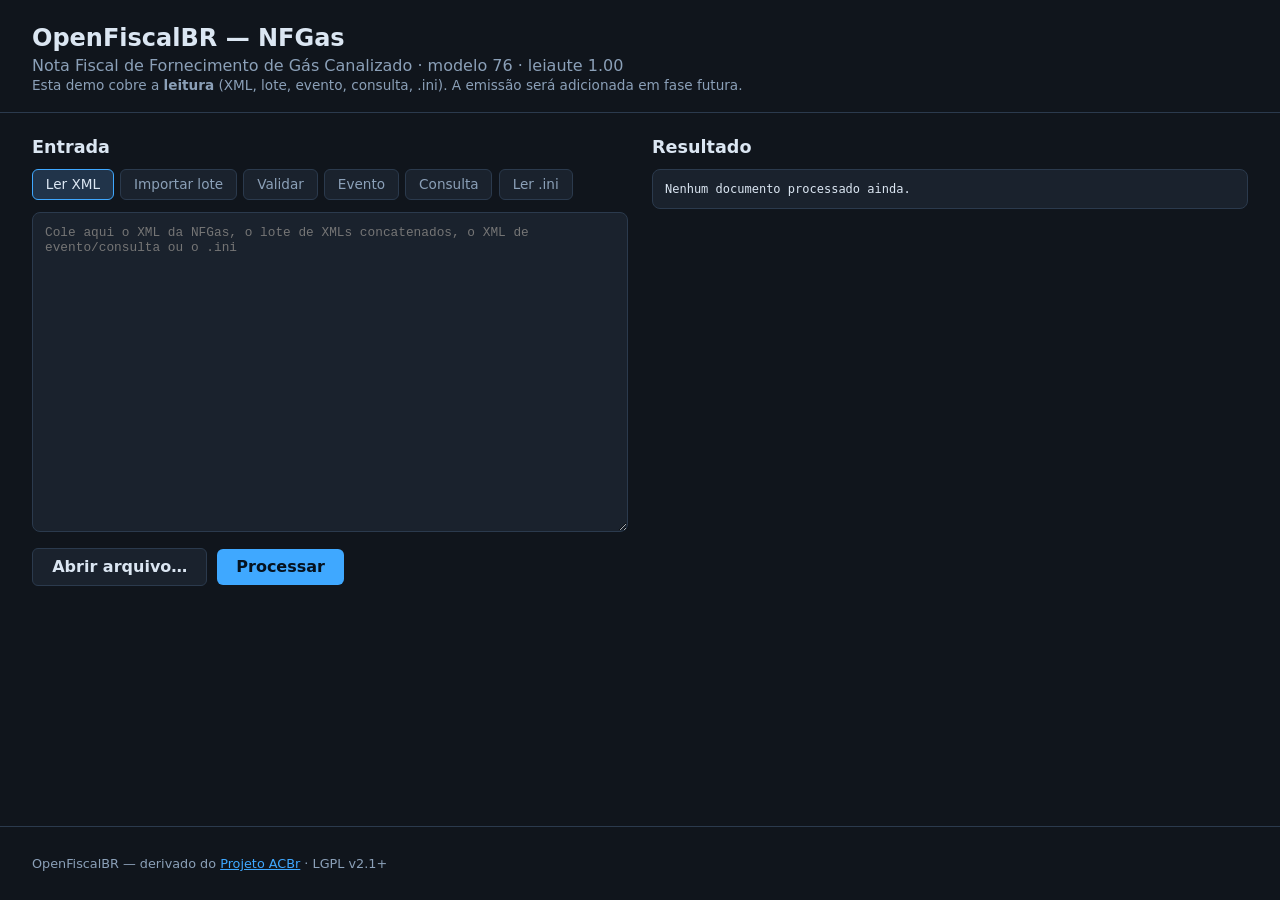
==== demos/nfgas/frontend/index.html @ 3c1e091f "Ajustes na NFeGas e sped" ====
<!DOCTYPE html>
<html lang="pt-BR">
<head>
  <meta charset="UTF-8">
  <meta name="viewport" content="width=device-width, initial-scale=1.0">
  <title>OpenFiscalBR — Demo NFGas (leitura e importação em lote)</title>
  <link rel="stylesheet" href="style.css">
</head>
<body>
  <header>
    <h1>OpenFiscalBR — NFGas</h1>
    <p>Nota Fiscal de Fornecimento de Gás Canalizado · modelo 76 · leiaute 1.00</p>
    <p class="aviso">Esta demo cobre a <strong>leitura</strong> (XML, lote, evento, consulta, .ini).
      A emissão será adicionada em fase futura.</p>
  </header>

  <main>
    <section class="entrada">
      <h2>Entrada</h2>
      <div class="abas" role="tablist">
        <button class="aba ativa" data-acao="ler">Ler XML</button>
        <button class="aba" data-acao="ler-lote">Importar lote</button>
        <button class="aba" data-acao="validar">Validar</button>
        <button class="aba" data-acao="ler-evento">Evento</button>
        <button class="aba" data-acao="ler-consulta">Consulta</button>
        <button class="aba" data-acao="ler-ini">Ler .ini</button>
      </div>

      <textarea id="conteudo" spellcheck="false"
        placeholder="Cole aqui o XML da NFGas, o lote de XMLs concatenados, o XML de evento/consulta ou o .ini"></textarea>

      <div class="acoes">
        <label class="botao secundario">
          Abrir arquivo…
          <input type="file" id="arquivo" accept=".xml,.ini,.txt" hidden>
        </label>
        <button id="processar" class="botao">Processar</button>
      </div>
      <p id="erro" class="erro" hidden></p>
    </section>

    <section class="saida">
      <h2>Resultado</h2>
      <div id="resumo" class="resumo" hidden></div>
      <pre id="resultado">Nenhum documento processado ainda.</pre>
    </section>
  </main>

  <footer>
    <p>OpenFiscalBR — derivado do <a href="http://projetoacbr.com.br">Projeto ACBr</a> · LGPL v2.1+</p>
  </footer>

  <script src="app.js"></script>
</body>
</html>
---- demos/nfgas/frontend/style.css ----
/* OpenFiscalBR - Demo NFGas - LGPL v2.1+ */

:root {
  --fundo: #10151c;
  --painel: #1a222d;
  --borda: #2b3a4d;
  --texto: #dbe6f2;
  --texto-suave: #8ba0b8;
  --acento: #3fa8ff;
  --ok: #43c98b;
  --erro: #ff6b6b;
}

* { box-sizing: border-box; }

body {
  margin: 0;
  font-family: "Segoe UI", system-ui, sans-serif;
  background: var(--fundo);
  color: var(--texto);
  min-height: 100vh;
  display: flex;
  flex-direction: column;
}

header {
  padding: 1.5rem 2rem 1rem;
  border-bottom: 1px solid var(--borda);
}

header h1 { margin: 0 0 .25rem; font-size: 1.5rem; }
header p { margin: .15rem 0; color: var(--texto-suave); }
header .aviso { font-size: .85rem; }

main {
  flex: 1;
  display: grid;
  grid-template-columns: 1fr 1fr;
  gap: 1.5rem;
  padding: 1.5rem 2rem;
}

@media (max-width: 900px) {
  main { grid-template-columns: 1fr; }
}

section h2 { margin: 0 0 .75rem; font-size: 1.1rem; }

.abas { display: flex; flex-wrap: wrap; gap: .4rem; margin-bottom: .75rem; }

.aba {
  background: var(--painel);
  color: var(--texto-suave);
  border: 1px solid var(--borda);
  border-radius: 6px;
  padding: .4rem .8rem;
  cursor: pointer;
  font: inherit;
  font-size: .85rem;
}

.aba.ativa {
  color: var(--texto);
  border-color: var(--acento);
  background: #21344a;
}

textarea {
  width: 100%;
  min-height: 320px;
  background: var(--painel);
  color: var(--texto);
  border: 1px solid var(--borda);
  border-radius: 8px;
  padding: .75rem;
  font-family: Consolas, "Courier New", monospace;
  font-size: .8rem;
  resize: vertical;
}

.acoes {
  display: flex;
  gap: .6rem;
  margin-top: .75rem;
  align-items: center;
}

.botao {
  background: var(--acento);
  color: #06121f;
  border: none;
  border-radius: 6px;
  padding: .55rem 1.2rem;
  font: inherit;
  font-weight: 600;
  cursor: pointer;
}

.botao:disabled { opacity: .5; cursor: wait; }

.botao.secundario {
  background: var(--painel);
  color: var(--texto);
  border: 1px solid var(--borda);
  display: inline-block;
}

.erro {
  color: var(--erro);
  background: rgba(255, 107, 107, .1);
  border: 1px solid rgba(255, 107, 107, .4);
  border-radius: 6px;
  padding: .5rem .75rem;
  margin-top: .75rem;
  font-size: .85rem;
}

.resumo { margin-bottom: .75rem; }

.cartao {
  background: var(--painel);
  border: 1px solid var(--borda);
  border-radius: 8px;
  padding: .6rem .9rem;
  margin-bottom: .5rem;
}

.cartao p { margin: .2rem 0; font-size: .85rem; }
.cartao .chave { font-family: Consolas, monospace; color: var(--texto-suave); font-size: .78rem; }

.situacao { padding: .1rem .5rem; border-radius: 10px; font-size: .75rem; }
.situacao.confirmada { background: rgba(67, 201, 139, .15); color: var(--ok); }
.situacao.cancelada { background: rgba(255, 107, 107, .15); color: var(--erro); }
.situacao.neutra { background: rgba(139, 160, 184, .15); color: var(--texto-suave); }

.destaque { color: var(--ok); font-size: .9rem; }
.falha { color: var(--erro); font-size: .85rem; }

pre#resultado {
  background: var(--painel);
  border: 1px solid var(--borda);
  border-radius: 8px;
  padding: .75rem;
  font-size: .75rem;
  overflow: auto;
  max-height: 60vh;
  white-space: pre-wrap;
  word-break: break-word;
}

footer {
  padding: 1rem 2rem;
  border-top: 1px solid var(--borda);
  color: var(--texto-suave);
  font-size: .8rem;
}

footer a { color: var(--acento); }
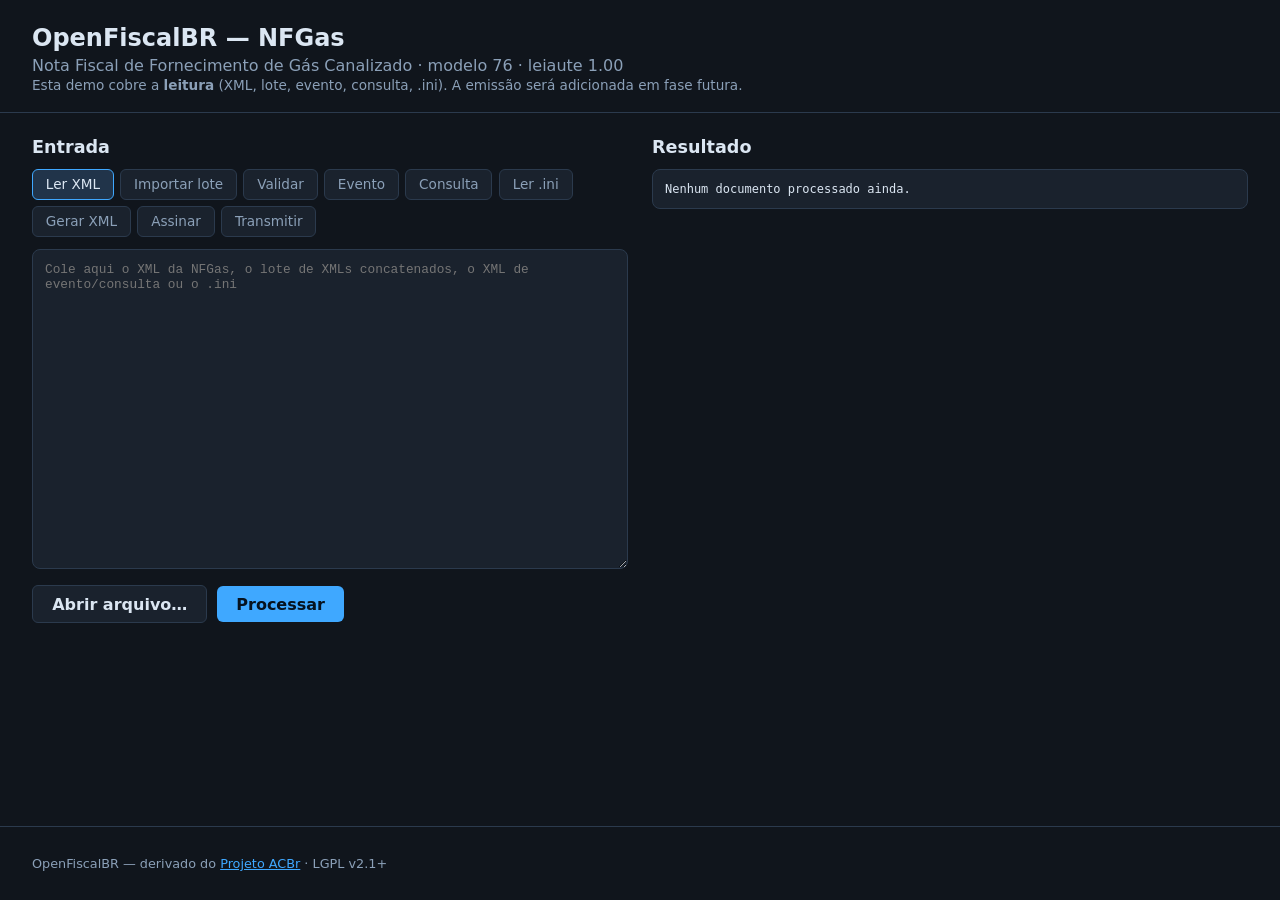
==== commit fc28878f: "Finalização NFGas" ====
--- a/demos/nfgas/frontend/index.html
+++ b/demos/nfgas/frontend/index.html
@@ -24,6 +24,9 @@
         <button class="aba" data-acao="ler-evento">Evento</button>
         <button class="aba" data-acao="ler-consulta">Consulta</button>
         <button class="aba" data-acao="ler-ini">Ler .ini</button>
+        <button class="aba" data-acao="gerar">Gerar XML</button>
+        <button class="aba" data-acao="assinar">Assinar</button>
+        <button class="aba" data-acao="transmitir">Transmitir</button>
       </div>
 
       <textarea id="conteudo" spellcheck="false"
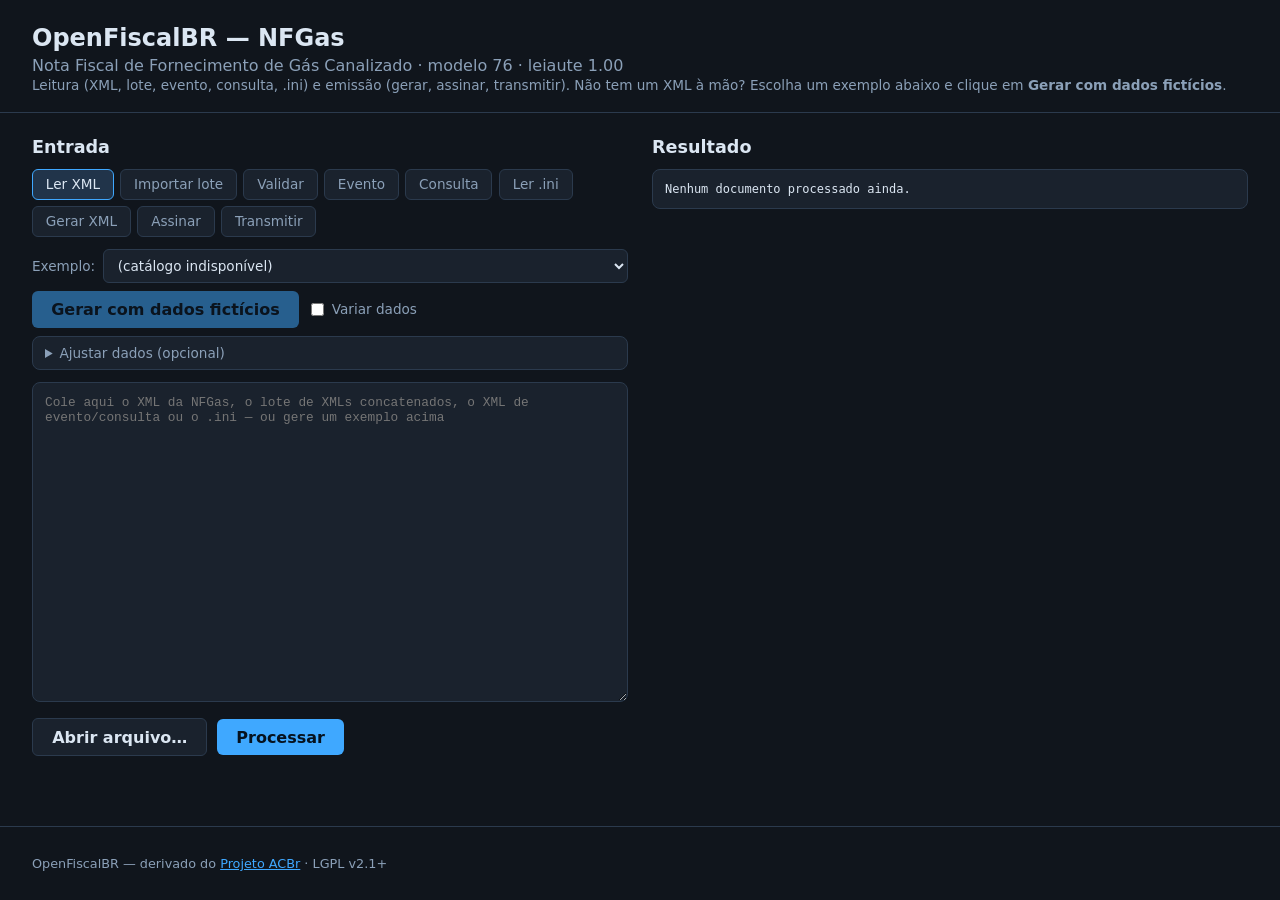
==== commit 03d458b5: "Subindo geracao de massa de xml de testes" ====
--- a/demos/nfgas/frontend/index.html
+++ b/demos/nfgas/frontend/index.html
@@ -10,8 +10,8 @@
   <header>
     <h1>OpenFiscalBR — NFGas</h1>
     <p>Nota Fiscal de Fornecimento de Gás Canalizado · modelo 76 · leiaute 1.00</p>
-    <p class="aviso">Esta demo cobre a <strong>leitura</strong> (XML, lote, evento, consulta, .ini).
-      A emissão será adicionada em fase futura.</p>
+    <p class="aviso">Leitura (XML, lote, evento, consulta, .ini) e emissão (gerar, assinar, transmitir).
+      Não tem um XML à mão? Escolha um exemplo abaixo e clique em <strong>Gerar com dados fictícios</strong>.</p>
   </header>
 
   <main>
@@ -29,8 +29,36 @@
         <button class="aba" data-acao="transmitir">Transmitir</button>
       </div>
 
+      <div class="exemplos">
+        <label for="exemplo">Exemplo:</label>
+        <select id="exemplo"><option value="">Carregando…</option></select>
+        <button id="gerarExemplo" class="botao" disabled>Gerar com dados fictícios</button>
+        <label class="check"><input type="checkbox" id="variarDados"> Variar dados</label>
+        <a id="baixarExemplo" class="botao secundario" hidden download>Baixar .xml</a>
+      </div>
+      <p id="exemploDescricao" class="descricao" hidden></p>
+
+      <details class="parametros">
+        <summary>Ajustar dados (opcional)</summary>
+        <div class="campos">
+          <label>CNPJ do emitente <input type="text" id="pCnpj" placeholder="11222333000181" maxlength="18"></label>
+          <label>UF <input type="text" id="pUf" placeholder="SP" maxlength="2"></label>
+          <label>Série <input type="number" id="pSerie" placeholder="1" min="0" max="889"></label>
+          <label>Número <input type="number" id="pNnf" placeholder="1" min="1"></label>
+          <label>Ambiente
+            <select id="pTpAmb">
+              <option value="">(do exemplo)</option>
+              <option value="2">Homologação</option>
+              <option value="1">Produção</option>
+            </select>
+          </label>
+          <label id="campoItens">Itens <input type="number" id="pItens" placeholder="5" min="1" max="990"></label>
+        </div>
+        <button id="gerarComDados" class="botao secundario" disabled>Gerar com estes dados</button>
+      </details>
+
       <textarea id="conteudo" spellcheck="false"
-        placeholder="Cole aqui o XML da NFGas, o lote de XMLs concatenados, o XML de evento/consulta ou o .ini"></textarea>
+        placeholder="Cole aqui o XML da NFGas, o lote de XMLs concatenados, o XML de evento/consulta ou o .ini — ou gere um exemplo acima"></textarea>
 
       <div class="acoes">
         <label class="botao secundario">
--- a/demos/nfgas/frontend/style.css
+++ b/demos/nfgas/frontend/style.css
@@ -65,6 +65,79 @@
   background: #21344a;
 }
 
+/* .botao.secundario usa display:inline-block, que venceria o display:none
+   que o navegador aplica ao atributo hidden. */
+[hidden] { display: none !important; }
+
+.exemplos {
+  display: flex;
+  align-items: center;
+  flex-wrap: wrap;
+  gap: .5rem;
+  margin-bottom: .5rem;
+}
+
+.exemplos label { font-size: .85rem; color: var(--texto-suave); }
+
+.exemplos select {
+  flex: 1;
+  min-width: 16rem;
+  background: var(--painel);
+  color: var(--texto);
+  border: 1px solid var(--borda);
+  border-radius: 6px;
+  padding: .45rem .6rem;
+  font: inherit;
+  font-size: .85rem;
+}
+
+.exemplos .check { display: flex; align-items: center; gap: .3rem; cursor: pointer; }
+
+.descricao {
+  font-size: .8rem;
+  color: var(--texto-suave);
+  margin: 0 0 .6rem;
+  line-height: 1.4;
+}
+
+.parametros {
+  background: var(--painel);
+  border: 1px solid var(--borda);
+  border-radius: 8px;
+  padding: .5rem .75rem;
+  margin-bottom: .75rem;
+  font-size: .85rem;
+}
+
+.parametros summary { cursor: pointer; color: var(--texto-suave); }
+
+.parametros .campos {
+  display: flex;
+  flex-wrap: wrap;
+  gap: .6rem;
+  margin: .75rem 0;
+}
+
+.parametros .campos label {
+  display: flex;
+  flex-direction: column;
+  gap: .25rem;
+  font-size: .75rem;
+  color: var(--texto-suave);
+}
+
+.parametros input,
+.parametros select {
+  background: var(--fundo);
+  color: var(--texto);
+  border: 1px solid var(--borda);
+  border-radius: 6px;
+  padding: .35rem .5rem;
+  font: inherit;
+  font-size: .8rem;
+  min-width: 9rem;
+}
+
 textarea {
   width: 100%;
   min-height: 320px;
